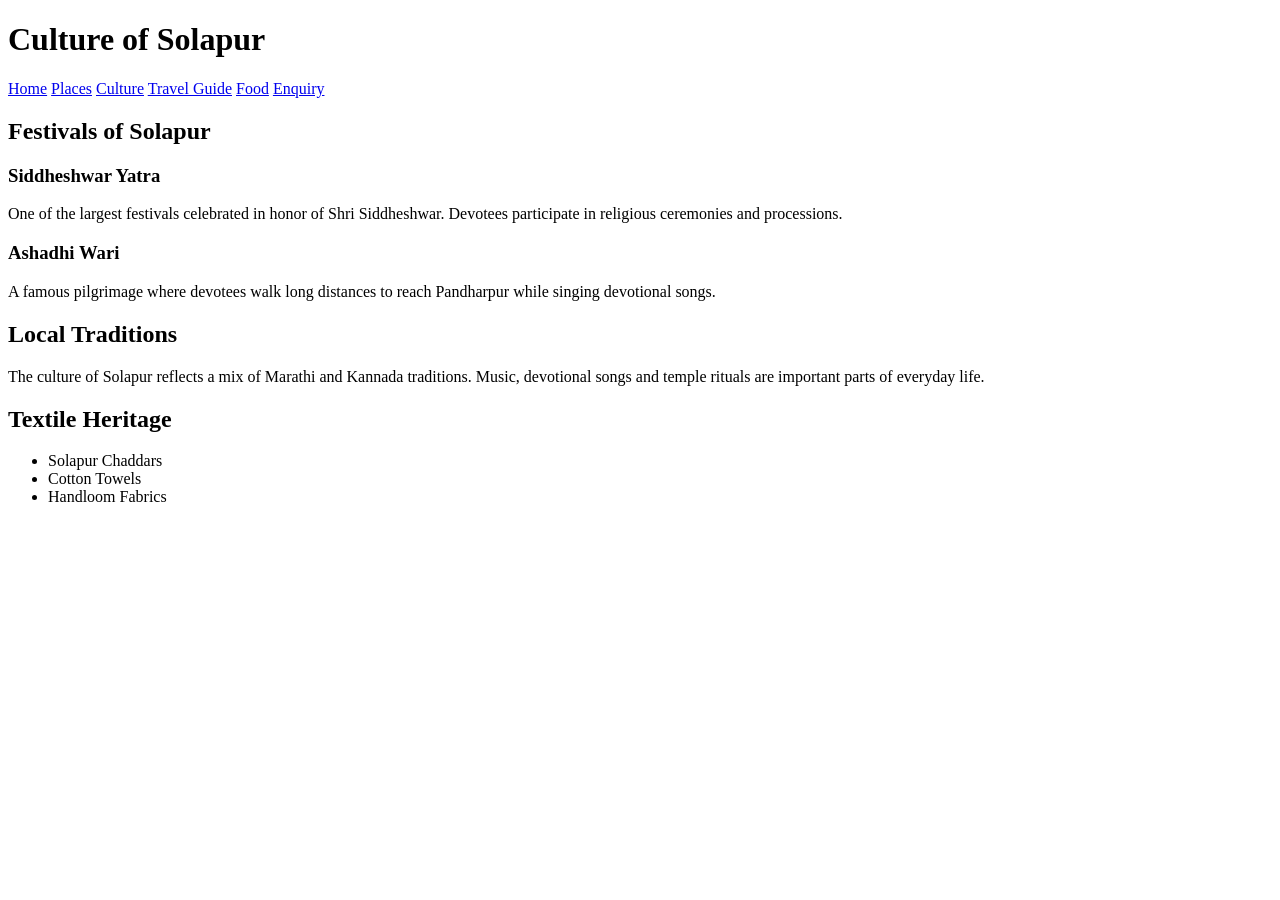
==== culture.html @ 614009d9 "Add culture.html with Solapur cultural content" ====
<!DOCTYPE html>
<html>
<head>
<title>Culture of Solapur</title>
<link rel="stylesheet" href="style.css">
</head>

<body>

<header>
<h1>Culture of Solapur</h1>

<nav>
<a href="index.html">Home</a>
<a href="places.html">Places</a>
<a href="culture.html">Culture</a>
<a href="travel.html">Travel Guide</a>
<a href="food.html">Food</a>
<a href="enquiry.html">Enquiry</a>
</nav>

</header>

<section>

<h2>Festivals of Solapur</h2>

<h3>Siddheshwar Yatra</h3>

<p>
One of the largest festivals celebrated in honor of Shri Siddheshwar.
Devotees participate in religious ceremonies and processions.
</p>

<h3>Ashadhi Wari</h3>

<p>
A famous pilgrimage where devotees walk long distances to reach
Pandharpur while singing devotional songs.
</p>

<h2>Local Traditions</h2>

<p>
The culture of Solapur reflects a mix of Marathi and Kannada traditions.
Music, devotional songs and temple rituals are important parts of everyday life.
</p>

<h2>Textile Heritage</h2>

<ul>
<li>Solapur Chaddars</li>
<li>Cotton Towels</li>
<li>Handloom Fabrics</li>
</ul>

</section>

</body>
</html>
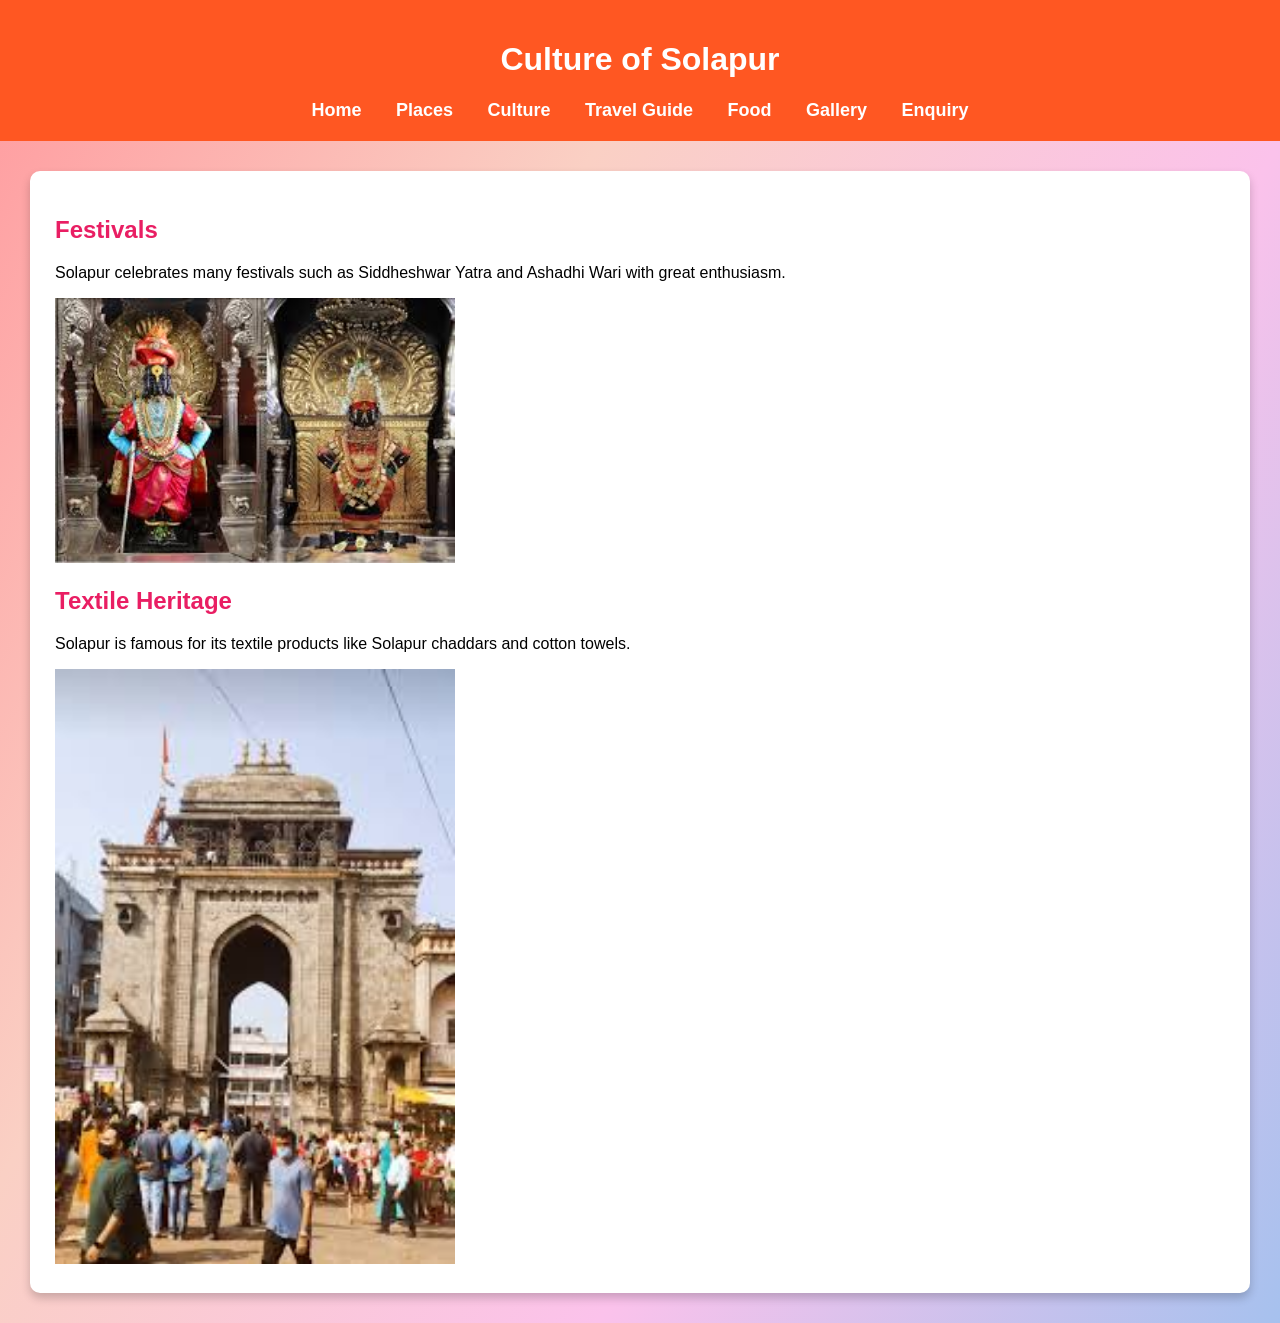
==== commit 29c22c1e: "Revise culture section and add images Updated section headings and added images to enhance content." ====
--- a/culture.html
+++ b/culture.html
@@ -1,5 +1,7 @@
 <!DOCTYPE html>
+
 <html>
+
 <head>
 <title>Culture of Solapur</title>
 <link rel="stylesheet" href="style.css">
@@ -16,6 +18,7 @@
 <a href="culture.html">Culture</a>
 <a href="travel.html">Travel Guide</a>
 <a href="food.html">Food</a>
+<a href="gallery.html">Gallery</a>
 <a href="enquiry.html">Enquiry</a>
 </nav>
 
@@ -23,36 +26,22 @@
 
 <section>
 
-<h2>Festivals of Solapur</h2>
-
-<h3>Siddheshwar Yatra</h3>
+<h2>Festivals</h2>
 
 <p>
-One of the largest festivals celebrated in honor of Shri Siddheshwar.
-Devotees participate in religious ceremonies and processions.
+Solapur celebrates many festivals such as Siddheshwar Yatra and Ashadhi Wari
+with great enthusiasm.
 </p>
 
-<h3>Ashadhi Wari</h3>
-
-<p>
-A famous pilgrimage where devotees walk long distances to reach
-Pandharpur while singing devotional songs.
-</p>
-
-<h2>Local Traditions</h2>
-
-<p>
-The culture of Solapur reflects a mix of Marathi and Kannada traditions.
-Music, devotional songs and temple rituals are important parts of everyday life.
-</p>
+<img src="images/pandharpur2.jpg" width="400">
 
 <h2>Textile Heritage</h2>
 
-<ul>
-<li>Solapur Chaddars</li>
-<li>Cotton Towels</li>
-<li>Handloom Fabrics</li>
-</ul>
+<p>
+Solapur is famous for its textile products like Solapur chaddars and cotton towels.
+</p>
+
+<img src="images/tuljapur1.jpg" width="400">
 
 </section>
 
--- a/style.css
+++ b/style.css
@@ -0,0 +1,51 @@
+body{
+font-family: Arial, sans-serif;
+margin:0;
+background: linear-gradient(120deg,#ff9a9e,#fad0c4,#fbc2eb,#a6c1ee);
+}
+
+header{
+background:#ff5722;
+color:white;
+text-align:center;
+padding:20px;
+}
+
+nav{
+margin-top:10px;
+}
+
+nav a{
+color:white;
+margin:15px;
+font-weight:bold;
+text-decoration:none;
+font-size:18px;
+}
+
+nav a:hover{
+color:yellow;
+}
+
+section{
+background:white;
+margin:30px;
+padding:25px;
+border-radius:10px;
+box-shadow:0px 5px 10px rgba(0,0,0,0.2);
+}
+
+h1{
+color:white;
+}
+
+h2{
+color:#e91e63;
+}
+
+footer{
+background:#333;
+color:white;
+text-align:center;
+padding:10px;
+}
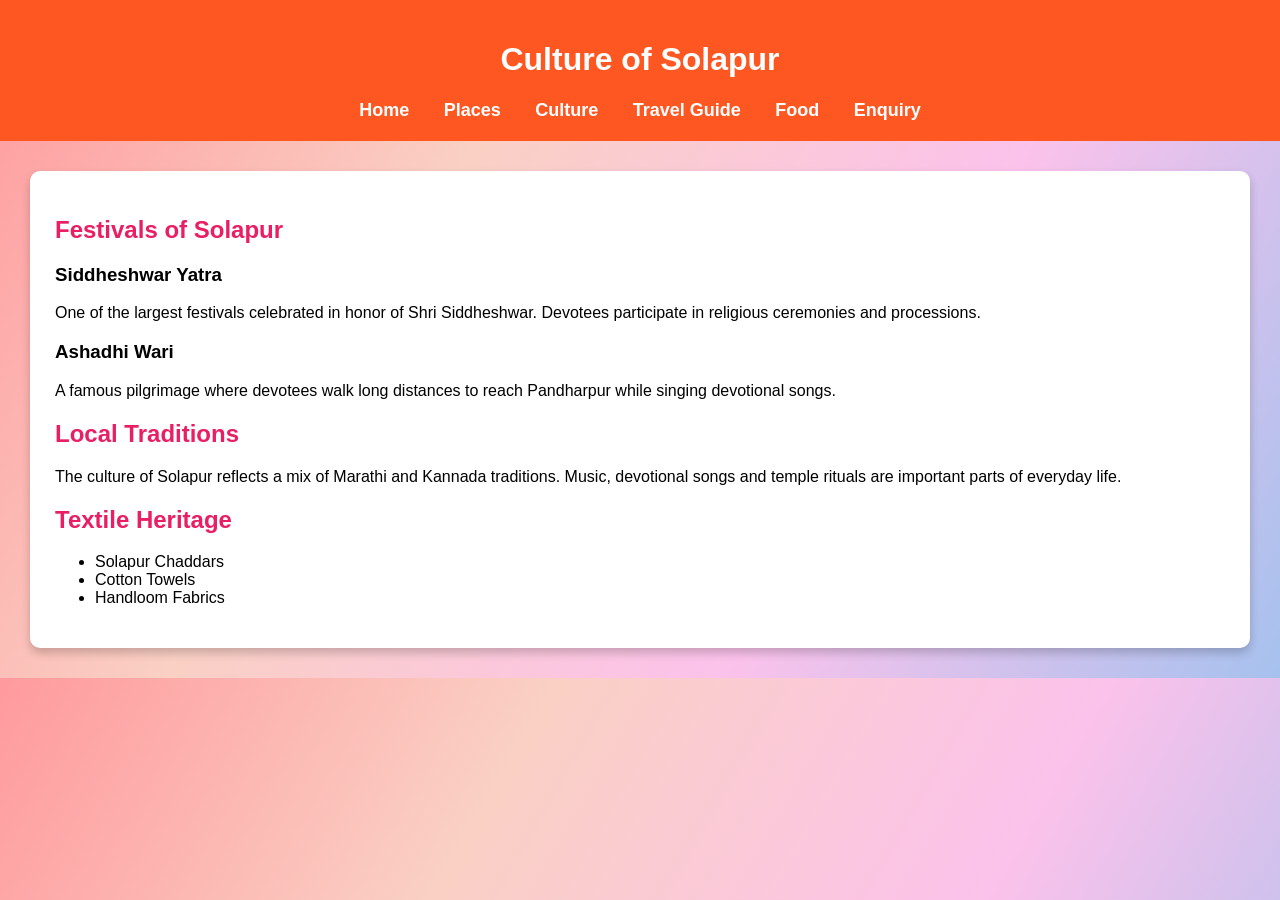
==== commit 21a6ac78: "Update culture.html" ====
--- a/culture.html
+++ b/culture.html
@@ -1,7 +1,5 @@
 <!DOCTYPE html>
-
 <html>
-
 <head>
 <title>Culture of Solapur</title>
 <link rel="stylesheet" href="style.css">
@@ -18,7 +16,6 @@
 <a href="culture.html">Culture</a>
 <a href="travel.html">Travel Guide</a>
 <a href="food.html">Food</a>
-<a href="gallery.html">Gallery</a>
 <a href="enquiry.html">Enquiry</a>
 </nav>
 
@@ -26,22 +23,36 @@
 
 <section>
 
-<h2>Festivals</h2>
+<h2>Festivals of Solapur</h2>
+
+<h3>Siddheshwar Yatra</h3>
 
 <p>
-Solapur celebrates many festivals such as Siddheshwar Yatra and Ashadhi Wari
-with great enthusiasm.
+One of the largest festivals celebrated in honor of Shri Siddheshwar.
+Devotees participate in religious ceremonies and processions.
 </p>
 
-<img src="images/pandharpur2.jpg" width="400">
+<h3>Ashadhi Wari</h3>
+
+<p>
+A famous pilgrimage where devotees walk long distances to reach
+Pandharpur while singing devotional songs.
+</p>
+
+<h2>Local Traditions</h2>
+
+<p>
+The culture of Solapur reflects a mix of Marathi and Kannada traditions.
+Music, devotional songs and temple rituals are important parts of everyday life.
+</p>
 
 <h2>Textile Heritage</h2>
 
-<p>
-Solapur is famous for its textile products like Solapur chaddars and cotton towels.
-</p>
-
-<img src="images/tuljapur1.jpg" width="400">
+<ul>
+<li>Solapur Chaddars</li>
+<li>Cotton Towels</li>
+<li>Handloom Fabrics</li>
+</ul>
 
 </section>
 
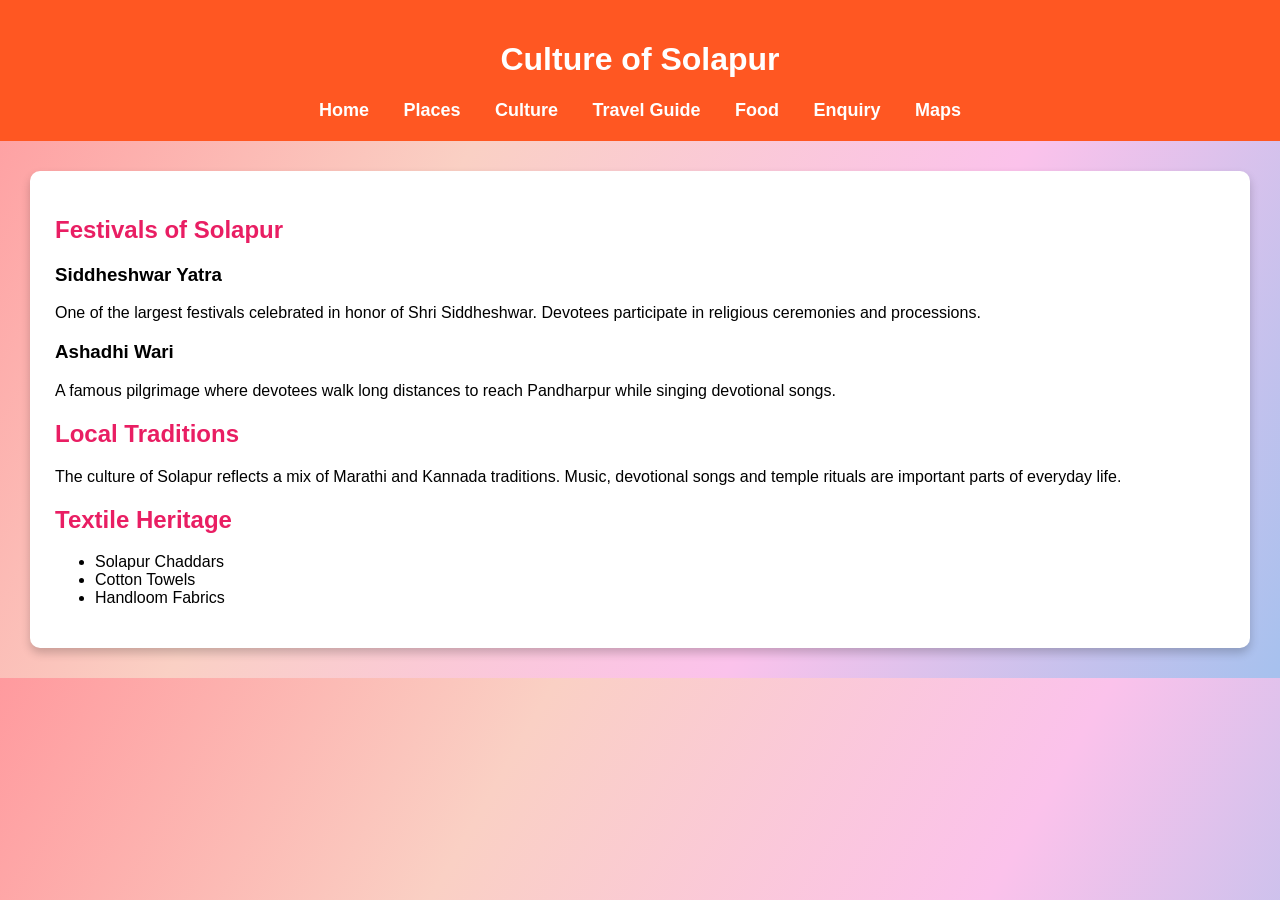
==== commit 66fe092c: "Update culture.html" ====
--- a/culture.html
+++ b/culture.html
@@ -17,6 +17,7 @@
 <a href="travel.html">Travel Guide</a>
 <a href="food.html">Food</a>
 <a href="enquiry.html">Enquiry</a>
+  <a href="maps.html">Maps</a>
 </nav>
 
 </header>
